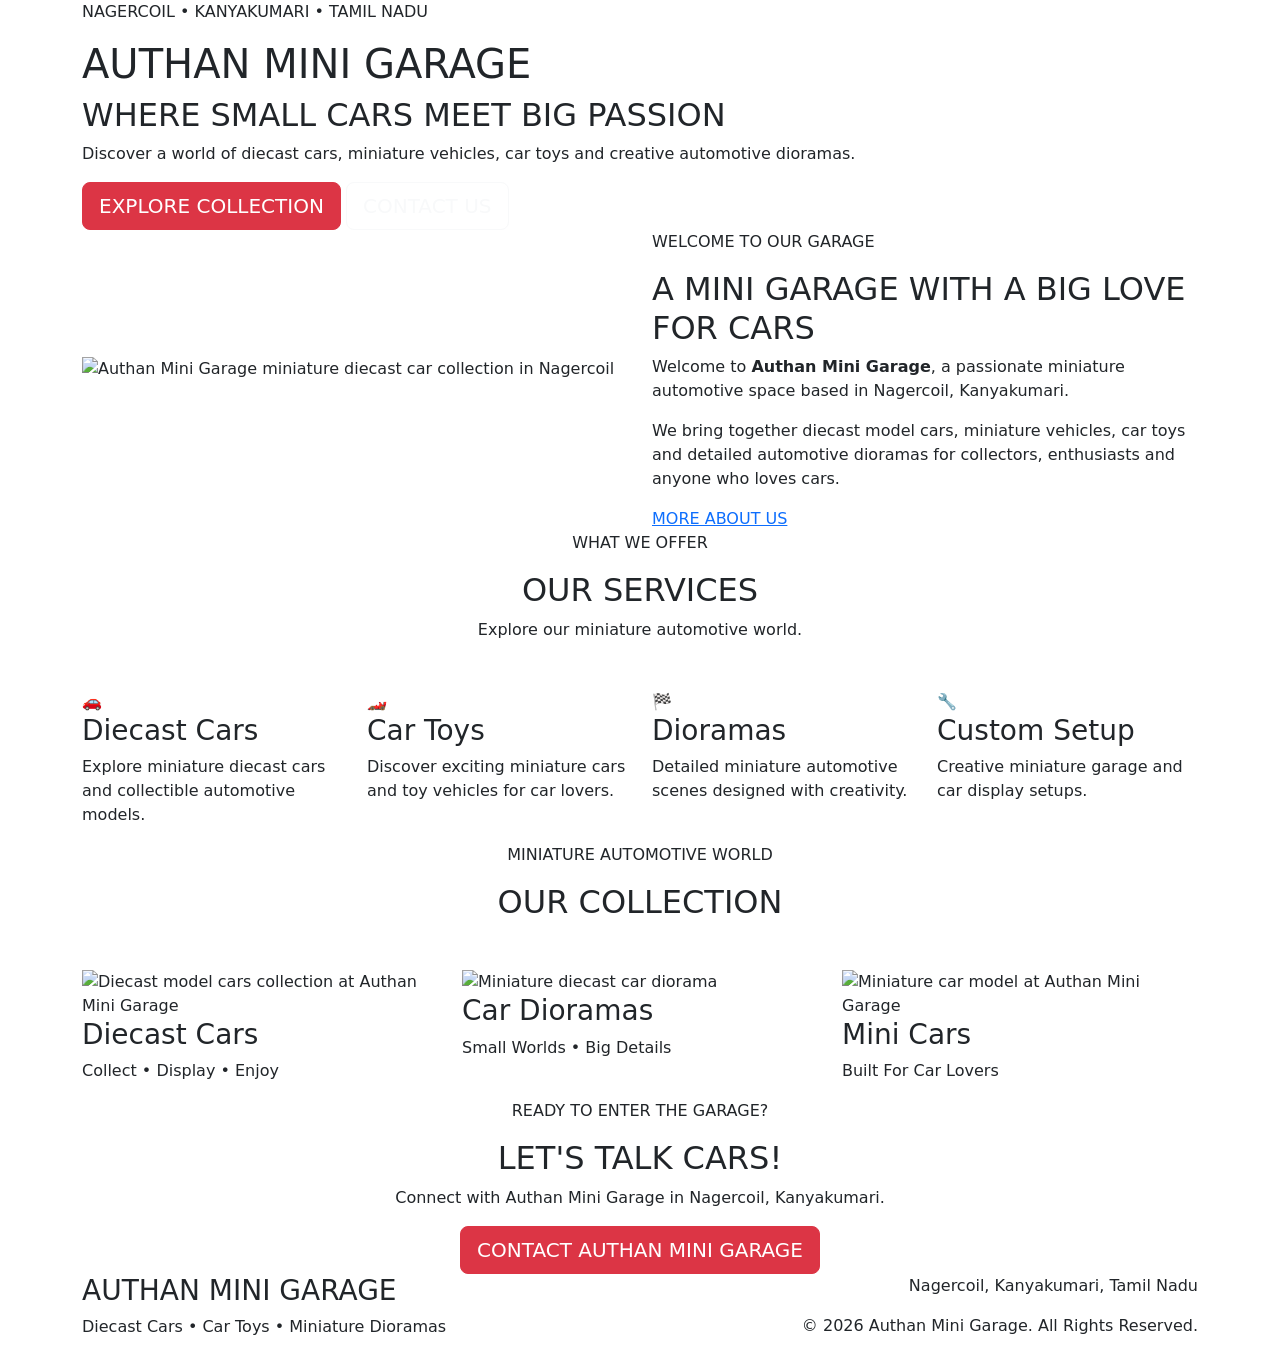
==== index.html @ c24f8ae2 "Add files via upload" ====
<!DOCTYPE html>
<html lang="en">
<head>
    <meta charset="UTF-8">

    <!-- Mobile Responsive -->
    <meta name="viewport" content="width=device-width, initial-scale=1.0">

    <!-- SEO Title -->
    <title>Authan Mini Garage | Diecast Cars & Miniature Dioramas in Nagercoil</title>

    <!-- SEO Description -->
    <meta name="description"
        content="Authan Mini Garage in Nagercoil, Kanyakumari offers diecast cars, car toys, miniature car models and creative diecast dioramas for collectors and car enthusiasts.">

    <meta name="keywords"
        content="diecast cars Nagercoil, diecast cars Kanyakumari, miniature car garage Nagercoil, car toys Nagercoil, diecast diorama Tamil Nadu, Authan Mini Garage">

    <meta name="author" content="Authan Mini Garage">

    <!-- Bootstrap 5 CSS -->
    <link href="https://cdn.jsdelivr.net/npm/bootstrap@5.3.3/dist/css/bootstrap.min.css"
        rel="stylesheet">

    <!-- Google Font -->
    <link rel="preconnect" href="https://fonts.googleapis.com">
    <link rel="preconnect" href="https://fonts.gstatic.com" crossorigin>
    <link href="https://fonts.googleapis.com/css2?family=Bebas+Neue&family=Poppins:wght@300;400;500;600;700;800&display=swap"
        rel="stylesheet">

    <!-- Custom CSS -->
    <link rel="stylesheet" href="css/style.css">
</head>

<body>

<!-- ================= NAVBAR ================= -->

<nav class="navbar navbar-expand-lg navbar-dark fixed-top">
    <div class="container">

        <a class="navbar-brand" href="index.html">
            AUTHAN <span>MINI GARAGE</span>
        </a>

        <button class="navbar-toggler"
                type="button"
                data-bs-toggle="collapse"
                data-bs-target="#mainNavbar">

            <span class="navbar-toggler-icon"></span>
        </button>

        <div class="collapse navbar-collapse" id="mainNavbar">

            <ul class="navbar-nav ms-auto">

                <li class="nav-item">
                    <a class="nav-link active" href="index.html">Home</a>
                </li>

                <li class="nav-item">
                    <a class="nav-link" href="services.html">Services</a>
                </li>

                <li class="nav-item">
                    <a class="nav-link" href="about.html">About</a>
                </li>

                <li class="nav-item">
                    <a class="nav-link" href="contact.html">Contact</a>
                </li>

            </ul>

        </div>
    </div>
</nav>


<!-- ================= HERO SECTION ================= -->

<header class="hero-section">

    <div class="hero-overlay"></div>

    <div class="container hero-content">

        <p class="hero-small">
            NAGERCOIL • KANYAKUMARI • TAMIL NADU
        </p>

        <h1>
            AUTHAN MINI GARAGE
        </h1>

        <h2>
            WHERE SMALL CARS MEET BIG PASSION
        </h2>

        <p class="hero-description">
            Discover a world of diecast cars, miniature vehicles,
            car toys and creative automotive dioramas.
        </p>

        <div class="hero-buttons">

            <a href="services.html" class="btn btn-danger btn-lg">
                EXPLORE COLLECTION
            </a>

            <a href="contact.html" class="btn btn-outline-light btn-lg">
                CONTACT US
            </a>

        </div>

    </div>

</header>


<!-- ================= ABOUT INTRO ================= -->

<section class="section-padding">

    <div class="container">

        <div class="row align-items-center">

            <div class="col-lg-6 mb-4">

                <div class="section-image">
                    <img src="images/garage.jpg"
                         alt="Authan Mini Garage miniature diecast car collection in Nagercoil"
                         class="img-fluid">
                </div>

            </div>

            <div class="col-lg-6">

                <p class="red-title">WELCOME TO OUR GARAGE</p>

                <h2 class="section-heading">
                    A MINI GARAGE WITH A
                    <span>BIG LOVE FOR CARS</span>
                </h2>

                <p>
                    Welcome to <strong>Authan Mini Garage</strong>,
                    a passionate miniature automotive space based in
                    Nagercoil, Kanyakumari.
                </p>

                <p>
                    We bring together diecast model cars, miniature
                    vehicles, car toys and detailed automotive dioramas
                    for collectors, enthusiasts and anyone who loves cars.
                </p>

                <a href="about.html" class="btn-red">
                    MORE ABOUT US
                </a>

            </div>

        </div>

    </div>

</section>


<!-- ================= SERVICES ================= -->

<section class="dark-section section-padding">

    <div class="container">

        <div class="text-center mb-5">

            <p class="red-title">WHAT WE OFFER</p>

            <h2 class="section-heading">
                OUR <span>SERVICES</span>
            </h2>

            <p class="section-subtitle">
                Explore our miniature automotive world.
            </p>

        </div>


        <div class="row g-4">

            <!-- Service 1 -->
            <div class="col-md-6 col-lg-3">

                <div class="service-card">

                    <div class="service-icon">
                        🚗
                    </div>

                    <h3>Diecast Cars</h3>

                    <p>
                        Explore miniature diecast cars and
                        collectible automotive models.
                    </p>

                </div>

            </div>


            <!-- Service 2 -->
            <div class="col-md-6 col-lg-3">

                <div class="service-card">

                    <div class="service-icon">
                        🏎️
                    </div>

                    <h3>Car Toys</h3>

                    <p>
                        Discover exciting miniature cars and
                        toy vehicles for car lovers.
                    </p>

                </div>

            </div>


            <!-- Service 3 -->
            <div class="col-md-6 col-lg-3">

                <div class="service-card">

                    <div class="service-icon">
                        🏁
                    </div>

                    <h3>Dioramas</h3>

                    <p>
                        Detailed miniature automotive scenes
                        designed with creativity.
                    </p>

                </div>

            </div>


            <!-- Service 4 -->
            <div class="col-md-6 col-lg-3">

                <div class="service-card">

                    <div class="service-icon">
                        🔧
                    </div>

                    <h3>Custom Setup</h3>

                    <p>
                        Creative miniature garage and
                        car display setups.
                    </p>

                </div>

            </div>

        </div>

    </div>

</section>


<!-- ================= FEATURED ================= -->

<section class="section-padding">

    <div class="container">

        <div class="text-center mb-5">

            <p class="red-title">MINIATURE AUTOMOTIVE WORLD</p>

            <h2 class="section-heading">
                OUR <span>COLLECTION</span>
            </h2>

        </div>


        <div class="row g-4">

            <div class="col-md-4">

                <div class="gallery-card">

                    <img src="images/diecast-cars.jpg"
                         alt="Diecast model cars collection at Authan Mini Garage">

                    <div class="gallery-caption">
                        <h3>Diecast Cars</h3>
                        <p>Collect • Display • Enjoy</p>
                    </div>

                </div>

            </div>


            <div class="col-md-4">

                <div class="gallery-card">

                    <img src="images/diorama.jpg"
                         alt="Miniature diecast car diorama">

                    <div class="gallery-caption">
                        <h3>Car Dioramas</h3>
                        <p>Small Worlds • Big Details</p>
                    </div>

                </div>

            </div>


            <div class="col-md-4">

                <div class="gallery-card">

                    <img src="images/hero-car.jpg"
                         alt="Miniature car model at Authan Mini Garage">

                    <div class="gallery-caption">
                        <h3>Mini Cars</h3>
                        <p>Built For Car Lovers</p>
                    </div>

                </div>

            </div>

        </div>

    </div>

</section>


<!-- ================= CTA ================= -->

<section class="cta-section">

    <div class="container text-center">

        <p class="red-title">READY TO ENTER THE GARAGE?</p>

        <h2>
            LET'S TALK <span>CARS!</span>
        </h2>

        <p>
            Connect with Authan Mini Garage in Nagercoil,
            Kanyakumari.
        </p>

        <a href="contact.html" class="btn btn-danger btn-lg">
            CONTACT AUTHAN MINI GARAGE
        </a>

    </div>

</section>


<!-- ================= FOOTER ================= -->

<footer>

    <div class="container">

        <div class="row">

            <div class="col-md-6">

                <h3>AUTHAN <span>MINI GARAGE</span></h3>

                <p>
                    Diecast Cars • Car Toys • Miniature Dioramas
                </p>

            </div>


            <div class="col-md-6 text-md-end">

                <p>
                    Nagercoil, Kanyakumari, Tamil Nadu
                </p>

                <p>
                    © 2026 Authan Mini Garage. All Rights Reserved.
                </p>

            </div>

        </div>

    </div>

</footer>


<!-- Bootstrap JS - Only needed for mobile navbar -->
<script src="https://cdn.jsdelivr.net/npm/bootstrap@5.3.3/dist/js/bootstrap.bundle.min.js"></script>

</body>
</html>
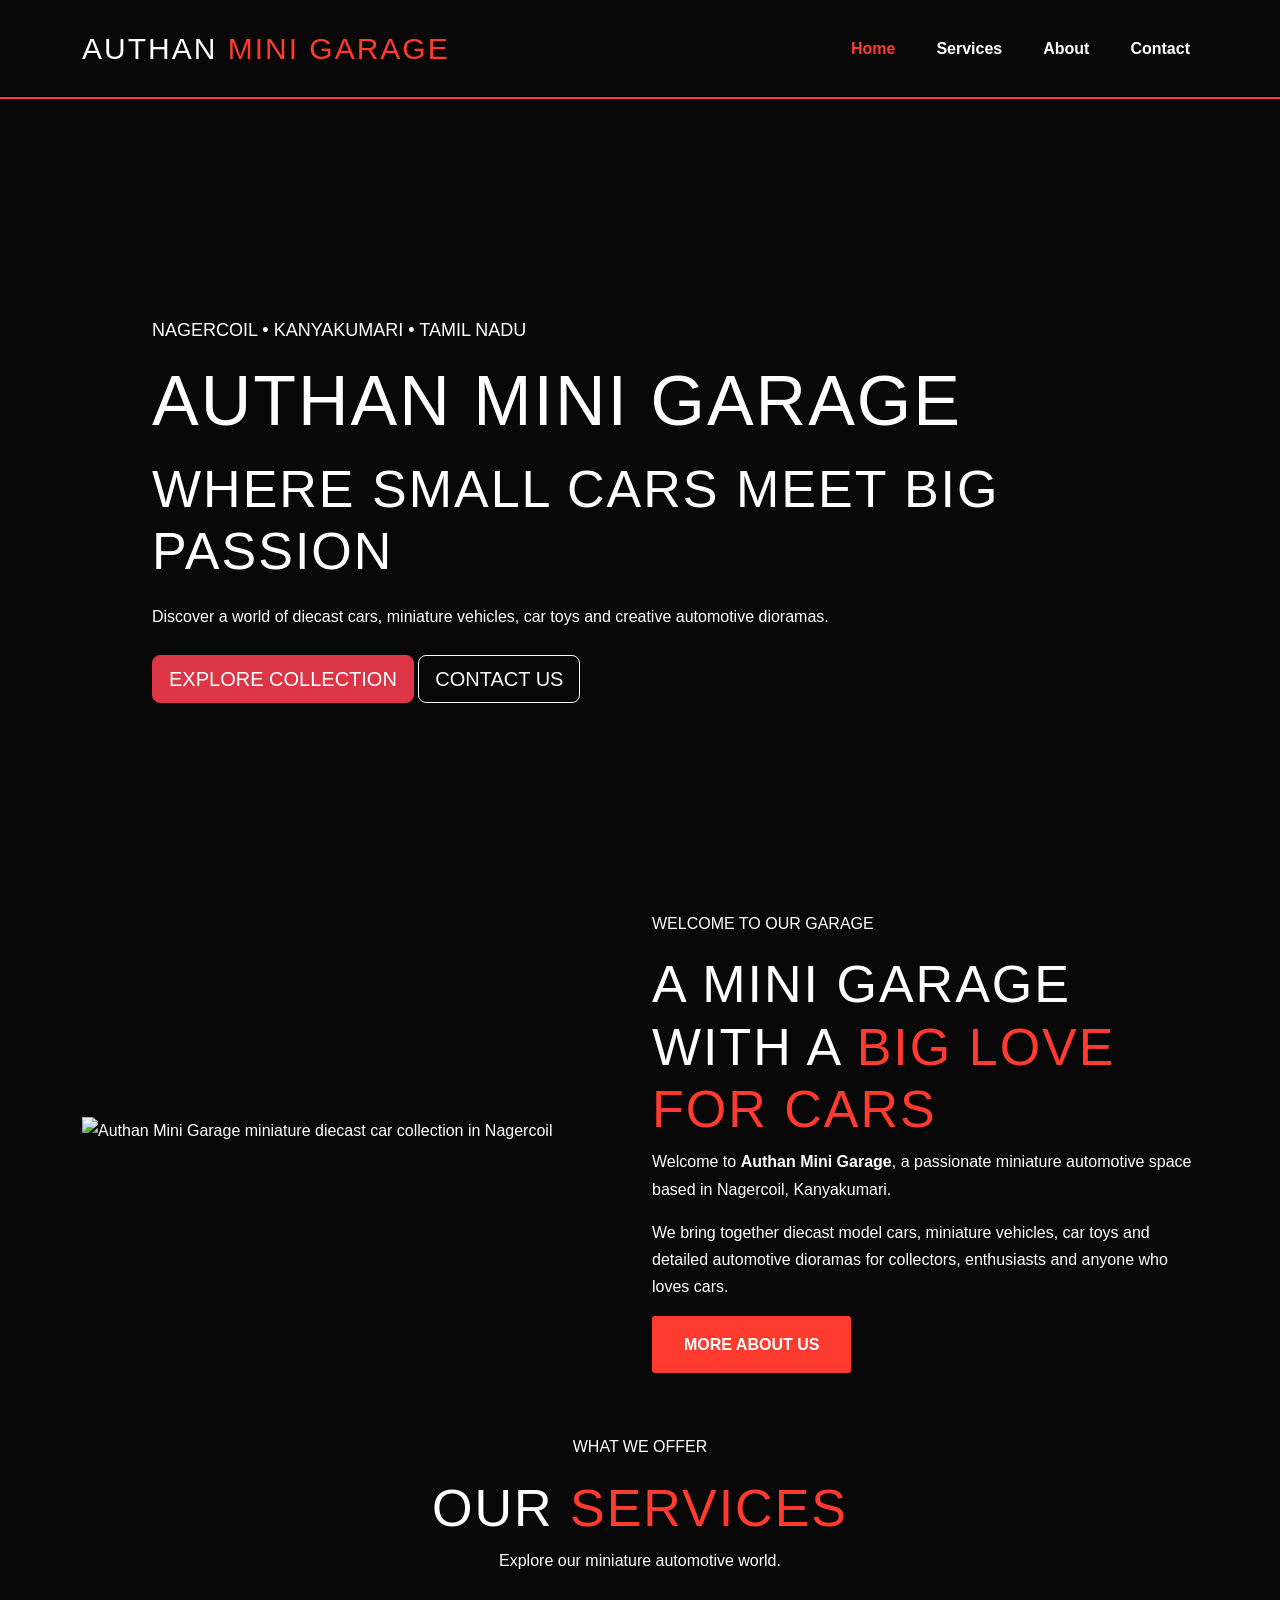
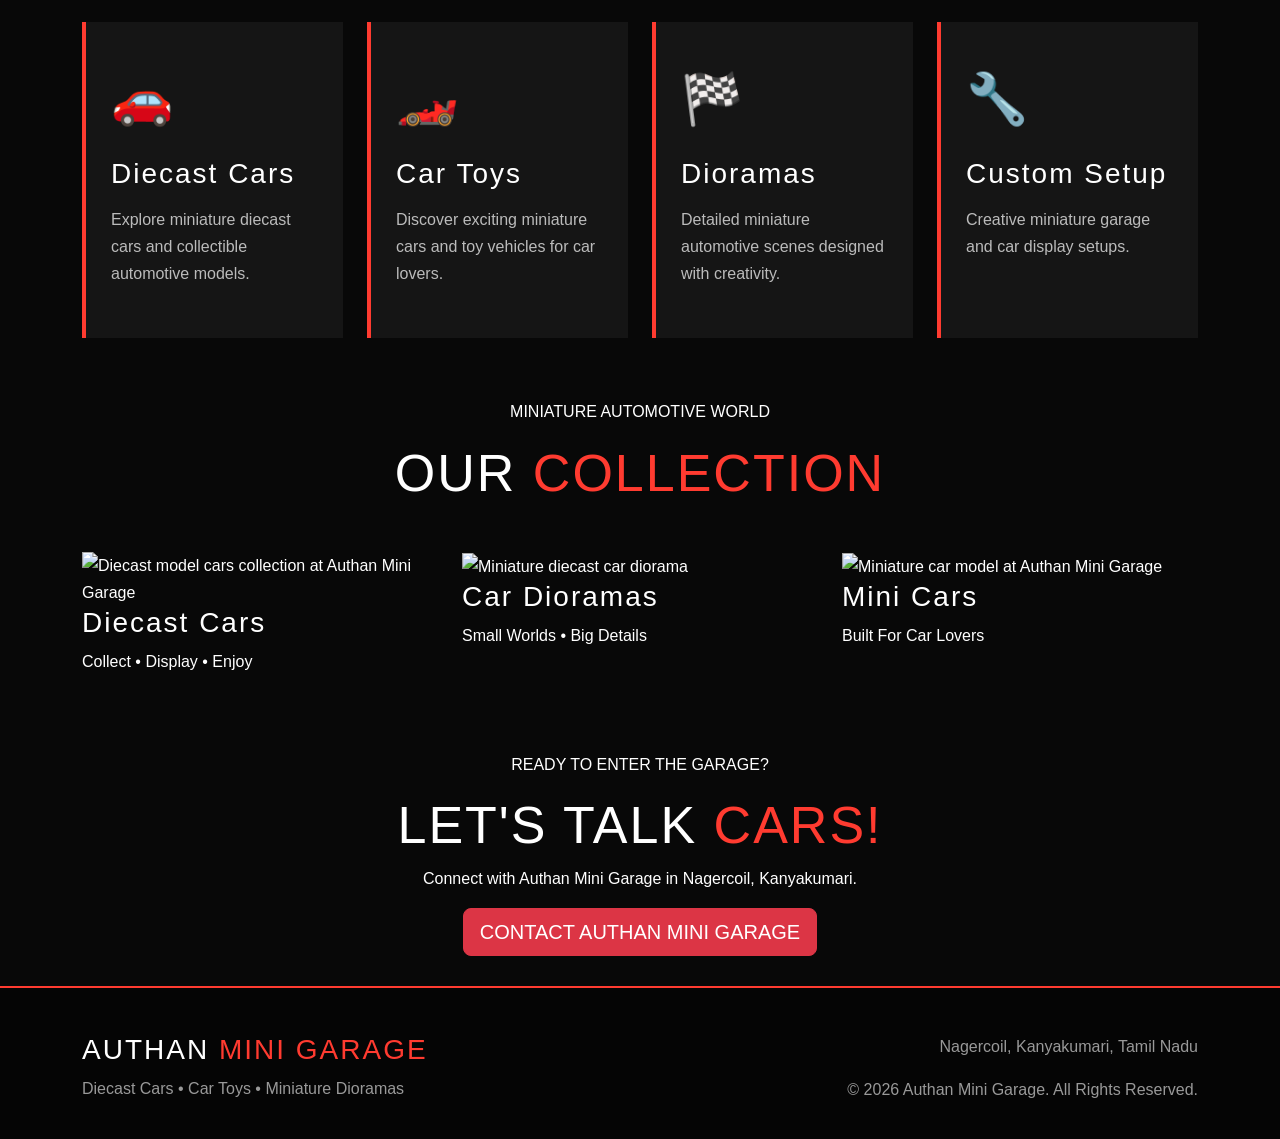
==== commit f3d722ed: "Fix HTML encoding issues in index.html" ====
--- a/index.html
+++ b/index.html
@@ -29,7 +29,7 @@
         rel="stylesheet">
 
     <!-- Custom CSS -->
-    <link rel="stylesheet" href="css/style.css">
+    <link rel="stylesheet" href="style.css">
 </head>
 
 <body>
@@ -429,4 +429,4 @@
 <script src="https://cdn.jsdelivr.net/npm/bootstrap@5.3.3/dist/js/bootstrap.bundle.min.js"></script>
 
 </body>
-</html>+</html>
--- a/style.css
+++ b/style.css
@@ -0,0 +1,592 @@
+/* =====================================================
+   AUTHAN MINI GARAGE
+   MAIN WEBSITE CSS
+===================================================== */
+
+* {
+    margin: 0;
+    padding: 0;
+    box-sizing: border-box;
+}
+
+html {
+    scroll-behavior: smooth;
+}
+
+body {
+    margin: 0;
+    padding-top: 70px;
+    font-family: 'Poppins', sans-serif;
+    background: #080808;
+    color: #ffffff;
+    line-height: 1.7;
+}
+
+
+/* =====================================================
+   NAVBAR
+===================================================== */
+
+.navbar {
+    background: #080808;
+    border-bottom: 2px solid #ff3b30;
+    padding: 18px 0;
+    position: fixed;
+    top: 0;
+    left: 0;
+    width: 100%;
+    z-index: 9999;
+}
+
+.navbar-brand {
+    font-family: 'Bebas Neue', sans-serif;
+    font-size: 30px;
+    letter-spacing: 2px;
+    color: #ffffff !important;
+}
+
+.navbar-brand:hover {
+    color: #ff3b30 !important;
+}
+
+.nav-link {
+    color: #ffffff !important;
+    font-weight: 600;
+    margin-left: 25px;
+    transition: 0.3s;
+}
+
+.nav-link:hover,
+.nav-link.active {
+    color: #ff3b30 !important;
+}
+
+
+/* =====================================================
+   GENERAL
+===================================================== */
+
+section {
+    padding: 30px 0;
+}
+
+.section-small-title {
+    color: #ff3b30;
+    font-weight: 700;
+    letter-spacing: 4px;
+    text-transform: uppercase;
+    margin-bottom: 12px;
+}
+
+h1,
+h2,
+h3 {
+    font-family: 'Bebas Neue', sans-serif;
+    letter-spacing: 2px;
+}
+
+h1 {
+    font-size: 70px;
+}
+
+h2 {
+    font-size: 52px;
+}
+
+h3 {
+    font-size: 28px;
+}
+
+span {
+    color: #ff3b30;
+}
+
+
+/* =====================================================
+   HOME PAGE
+===================================================== */
+/* =========================
+   HERO SECTION
+========================= */
+
+.hero-section {
+    position: relative;
+    min-height: 90vh;
+    padding-top: 140px;
+    padding-bottom: 70px;
+    display: flex;
+    align-items: center;
+    overflow: visible;
+    box-sizing: border-box;
+}
+
+.hero-overlay {
+    position: absolute;
+    inset: 0;
+    z-index: 0;
+}
+
+.hero-content {
+    position: relative;
+    z-index: 2;
+    width: 100%;
+    max-width: 1000px;
+    margin: 0 auto;
+}
+
+/* Small location sentence */
+.hero-small {
+    display: block;
+    position: relative;
+    z-index: 3;
+    margin-top: 0;
+    margin-bottom: 15px;
+    font-size: 18px;
+    line-height: 1.5;
+}
+
+/* Main heading */
+.hero-section h1 {
+    position: relative;
+    z-index: 3;
+    margin-top: 0;
+    margin-bottom: 15px;
+}
+
+/* Second heading */
+.hero-section h2 {
+    position: relative;
+    z-index: 3;
+    margin-top: 0;
+    margin-bottom: 20px;
+}
+
+/* Description */
+.hero-description {
+    position: relative;
+    z-index: 3;
+    margin-bottom: 25px;
+}
+
+
+
+
+.btn-red {
+    background: #ff3b30;
+    color: #ffffff;
+    padding: 13px 30px;
+    border-radius: 3px;
+    font-weight: 700;
+    border: 2px solid #ff3b30;
+    text-decoration: none;
+    display: inline-block;
+    transition: 0.3s;
+}
+
+.btn-red:hover {
+    background: transparent;
+    color: #ff3b30;
+}
+
+.btn-outline-red {
+    background: transparent;
+    color: #ffffff;
+    padding: 13px 30px;
+    border-radius: 3px;
+    font-weight: 700;
+    border: 2px solid #ff3b30;
+    text-decoration: none;
+    display: inline-block;
+    margin-left: 10px;
+    transition: 0.3s;
+}
+
+.btn-outline-red:hover {
+    background: #ff3b30;
+    color: #ffffff;
+}
+
+
+/* =====================================================
+   HOME INTRO
+===================================================== */
+
+.intro-section {
+    background: #101010;
+}
+
+.intro-section p {
+    color: #cccccc;
+    font-size: 17px;
+}
+
+
+/* =====================================================
+   FEATURE CARDS
+===================================================== */
+
+.feature-card {
+    background: #151515;
+    border: 1px solid #292929;
+    padding: 35px 25px;
+    height: 100%;
+    text-align: center;
+    transition: 0.3s;
+}
+
+.feature-card:hover {
+    transform: translateY(-8px);
+    border-color: #ff3b30;
+    box-shadow: 0 10px 30px rgba(255, 59, 48, 0.15);
+}
+
+.feature-card i {
+    font-size: 45px;
+    color: #ff3b30;
+    margin-bottom: 20px;
+}
+
+.feature-card p {
+    color: #bbbbbb;
+}
+
+
+/* =====================================================
+   PAGE HERO
+===================================================== */
+
+.page-hero {
+    padding: 110px 0;
+    background:
+        linear-gradient(135deg, #080808, #260606);
+    text-align: center;
+}
+
+.page-hero h1 {
+    font-size: 65px;
+}
+
+.page-hero p {
+    color: #cccccc;
+    max-width: 700px;
+    margin: auto;
+}
+
+
+/* =====================================================
+   SERVICES
+===================================================== */
+
+.services-section {
+    background: #080808;
+    min-height: auto;
+}
+
+.service-card {
+    background: #151515;
+    padding: 35px 25px;
+    height: 100%;
+    border-left: 4px solid #ff3b30;
+    transition: 0.3s;
+}
+
+.service-card:hover {
+    transform: translateY(-7px);
+    background: #1c1c1c;
+}
+
+.service-card i {
+    font-size: 48px;
+    color: #ff3b30;
+    margin-bottom: 20px;
+}
+.service-icon
+    {
+        font-size: 50px;
+        margin-bottom: 15px;
+    }
+
+.service-card h3 {
+    margin-bottom: 15px;
+}
+
+.service-card p {
+    color: #bbbbbb;
+}
+
+
+/* =====================================================
+   ABOUT PAGE
+===================================================== */
+
+.about-section {
+    background: #101010;
+}
+
+.about-section p {
+    color: #cccccc;
+    font-size: 17px;
+}
+
+.about-box {
+    background: #151515;
+    padding: 35px;
+    border: 1px solid #292929;
+    height: 100%;
+}
+
+.about-box i {
+    color: #ff3b30;
+    font-size: 40px;
+    margin-bottom: 15px;
+}
+
+.about-list {
+    list-style: none;
+    padding: 0;
+}
+
+.about-list li {
+    margin-bottom: 12px;
+    color: #dddddd;
+}
+
+.about-list i {
+    font-size: 18px;
+    margin-right: 8px;
+}
+
+
+/* =====================================================
+   CONTACT PAGE
+===================================================== */
+
+.contact-hero {
+    padding: 110px 0 70px;
+    background:
+        radial-gradient(circle at center, #320909 0%, #080808 60%);
+    text-align: center;
+}
+
+.contact-hero h1 {
+    font-size: 65px;
+}
+
+.contact-intro {
+    max-width: 700px;
+    margin: 20px auto 0;
+    color: #cccccc;
+}
+
+
+.contact-section {
+    background: #080808;
+}
+
+.contact-card {
+    background: #151515;
+    border: 1px solid #292929;
+    padding: 35px 25px;
+    text-align: center;
+    height: 100%;
+    transition: 0.3s;
+}
+
+.contact-card:hover {
+    transform: translateY(-7px);
+    border-color: #ff3b30;
+}
+
+.contact-card i {
+    font-size: 45px;
+    color: #ff3b30;
+    margin-bottom: 20px;
+}
+
+.contact-card p {
+    color: #bbbbbb;
+}
+
+.contact-link {
+    color: #ff3b30;
+    text-decoration: none;
+    font-weight: 700;
+}
+
+.contact-link:hover {
+    color: #ffffff;
+}
+
+
+/* =====================================================
+   CONTACT FORM
+===================================================== */
+
+.contact-form-section {
+    background: #101010;
+}
+
+.contact-form-box {
+    background: #151515;
+    border: 1px solid #292929;
+    padding: 45px;
+}
+
+.contact-form-box h2 {
+    margin-bottom: 30px;
+}
+
+.form-label {
+    color: #ffffff;
+    font-weight: 600;
+}
+
+.form-control {
+    background: #0b0b0b;
+    border: 1px solid #333333;
+    color: #ffffff;
+    padding: 13px;
+    border-radius: 3px;
+}
+
+.form-control:focus {
+    background: #0b0b0b;
+    color: #ffffff;
+    border-color: #ff3b30;
+    box-shadow: 0 0 0 0.2rem rgba(255, 59, 48, 0.15);
+}
+
+.form-control::placeholder {
+    color: #777777;
+}
+
+.contact-btn {
+    background: #ff3b30;
+    color: #ffffff;
+    border: 2px solid #ff3b30;
+    padding: 13px 30px;
+    font-weight: 700;
+    border-radius: 3px;
+    transition: 0.3s;
+}
+
+.contact-btn:hover {
+    background: transparent;
+    color: #ff3b30;
+}
+
+
+/* =====================================================
+   GARAGE MESSAGE
+===================================================== */
+
+.garage-message {
+    background:
+        linear-gradient(135deg, #250606, #080808);
+    text-align: center;
+}
+
+.garage-message p {
+    color: #cccccc;
+}
+
+
+/* =====================================================
+   FOOTER
+===================================================== */
+
+footer {
+    background: #050505;
+    border-top: 2px solid #ff3b30;
+    padding: 45px 0 20px;
+}
+
+footer h3 {
+    color: #ffffff;
+}
+
+footer p {
+    color: #999999;
+}
+
+.social-link {
+    color: #ff3b30;
+    text-decoration: none;
+    font-weight: 700;
+}
+
+.social-link:hover {
+    color: #ffffff;
+}
+
+footer hr {
+    border-color: #333333;
+    margin: 30px 0 20px;
+}
+
+.copyright {
+    font-size: 14px;
+}
+
+
+/* =====================================================
+   RESPONSIVE DESIGN
+===================================================== */
+
+@media (max-width: 991px) {
+
+    .navbar-brand {
+        font-size: 25px;
+    }
+
+    .nav-link {
+        margin-left: 0;
+        padding: 10px 0;
+    }
+
+    .hero h1 {
+        font-size: 58px;
+    }
+
+    h1 {
+        font-size: 55px;
+    }
+
+    h2 {
+        font-size: 43px;
+    }
+}
+
+
+@media (max-width: 767px) {
+
+    section {
+        padding: 65px 0;
+    }
+
+    .hero {
+        min-height: 80vh;
+    }
+
+    .hero h1 {
+        font-size: 45px;
+    }
+
+    .page-hero h1,
+    .contact-hero h1 {
+        font-size: 48px;
+    }
+
+    h2 {
+        font-size: 38px;
+    }
+
+    .btn-outline-red {
+        margin-left: 0;
+        margin-top: 12px;
+    }
+
+    .contact-form-box {
+        padding: 25px;
+    }
+}
